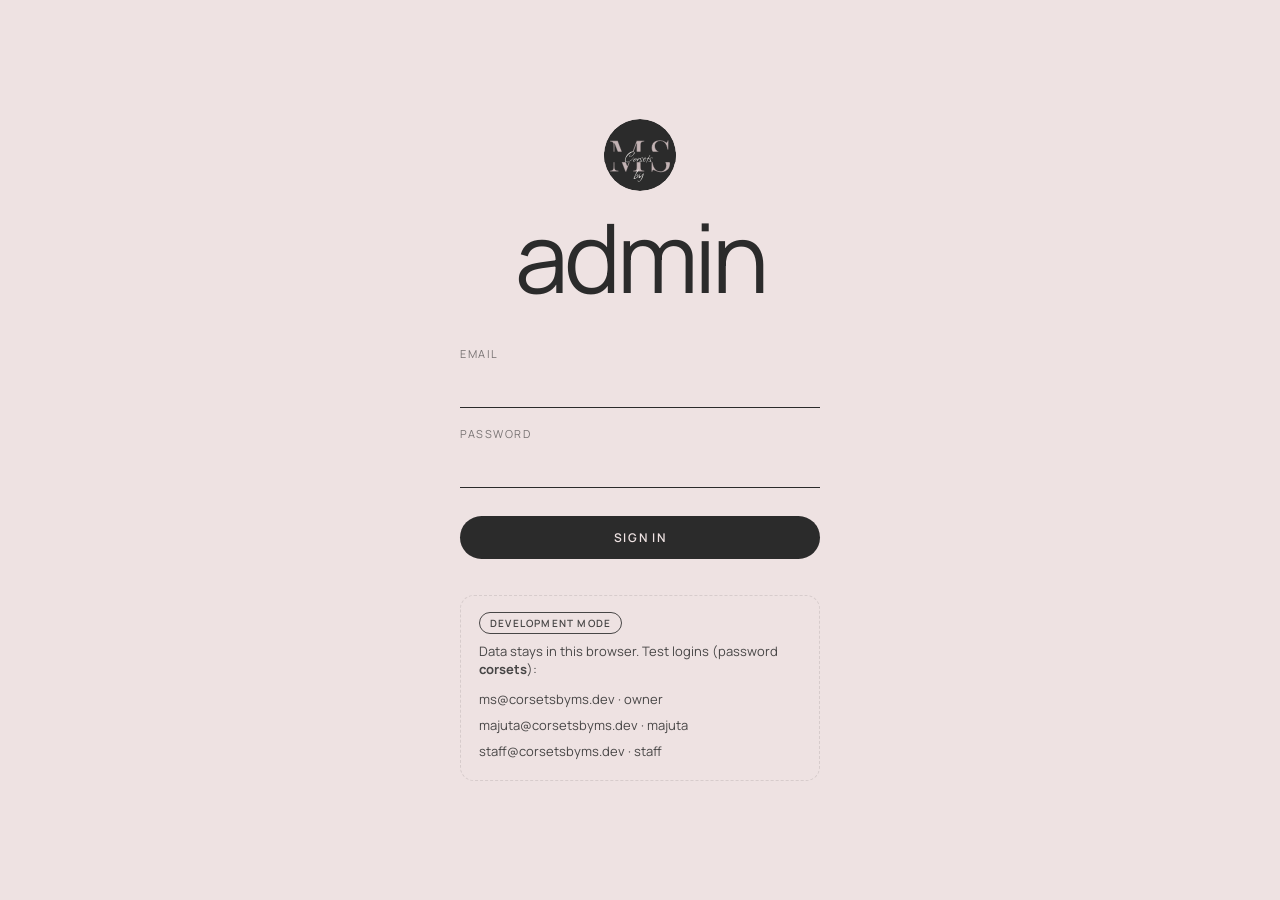
==== admin.html @ 50a680c8 "third commit" ====
<!DOCTYPE html>
<html lang="en">
<head>
  <meta charset="utf-8">
  <meta name="viewport" content="width=device-width, initial-scale=1">
  <!-- keeps search engines from listing the admin page -->
  <meta name="robots" content="noindex, nofollow">
  <title>Admin | Corsets by MS</title>
  <link rel="preload" href="fonts/manrope.woff2" as="font" type="font/woff2" crossorigin>
  <!-- admin.css holds the whole look of the dashboard (it borrows the fonts from style.css) -->
  <link rel="stylesheet" href="admin.css">
</head>
<body>

  <!-- =====================================================
       THE CORSETS BY MS ADMIN DASHBOARD
       Everything here is driven by admin.js, which talks to data.js (the data layer).
       Right now it runs in "browser mode": data stays in this browser and the logins are for testing.
       ===================================================== -->

  <!-- THE SIGN-IN SCREEN -->
  <main class="login" id="login">
    <img class="login-logo" src="images/logo-mini.svg" alt="Corsets by MS">
    <h1 class="login-title"><span class="w"><span>admin</span></span></h1>
    <form class="login-form" id="login-form">
      <label class="field"><span>Email</span><input type="email" name="email" autocomplete="username" required></label>
      <label class="field"><span>Password</span><input type="password" name="password" autocomplete="current-password" required></label>
      <p class="login-error" id="login-error" hidden></p>
      <button type="submit" class="pill">Sign in</button>
    </form>
    <!-- shown only in browser mode: the test logins -->
    <div class="dev-box" id="dev-box">
      <p class="dev-pill">Development mode</p>
      <p>Data stays in this browser. Test logins (password <b>corsets</b>):</p>
      <ul id="dev-users"></ul>
    </div>
  </main>

  <!-- THE DASHBOARD (shown once signed in) -->
  <div class="app" id="app" hidden>
    <header class="top">
      <a href="index.html" class="top-logo" aria-label="Corsets by MS homepage"><img src="images/logo-mini.svg" alt=""></a>
      <div class="top-mid">
        <span class="top-title">Admin</span>
        <span class="dev-pill" id="mode-pill">Development mode</span>
      </div>
      <div class="top-end">
        <span class="who" id="who"></span>
        <a href="shop.html" target="_blank" rel="noopener" class="link">View shop</a>
        <button type="button" class="link" id="sign-out">Sign out</button>
      </div>
    </header>

    <!-- THE TABS: a line slides under the one you are on -->
    <nav class="tabs" id="tabs" role="tablist">
      <button type="button" data-tab="products" class="is-on">Products</button>
      <button type="button" data-tab="orders">Orders</button>
      <button type="button" data-tab="appointments">Appointments</button>
      <button type="button" data-tab="homepage">Homepage</button>
      <button type="button" data-tab="team" data-need="team">Team</button>
      <span class="tabs-line" aria-hidden="true"></span>
    </nav>

    <!-- PRODUCTS -->
    <section class="panel" data-panel="products">
      <div class="panel-head">
        <h2 class="panel-title">products</h2>
        <button type="button" class="pill" id="add-piece">+ Add piece</button>
      </div>
      <!-- the departments: Women, Men, Miscellaneous (with how many pieces each has) -->
      <div class="depts" id="depts"></div>
      <p class="hint">Use the arrows to change the order pieces appear in the Shop. Hidden pieces stay here but don't show in the Shop.</p>
      <div class="list" id="list"></div>
    </section>

    <!-- ORDERS, APPOINTMENTS, HOMEPAGE: coming in the next phases -->
    <section class="panel" data-panel="orders" hidden>
      <h2 class="panel-title">orders</h2>
      <p class="soon">Coming in Phase 2: every "Order on WhatsApp" from the bag will land here, with the customer, pieces, sizes and total, and a status you can update.</p>
    </section>
    <section class="panel" data-panel="appointments" hidden>
      <h2 class="panel-title">appointments</h2>
      <p class="soon">Coming in Phase 2: every booking from the appointments panel will land here, with a status you can update.</p>
    </section>
    <section class="panel" data-panel="homepage" hidden>
      <h2 class="panel-title">homepage</h2>
      <p class="soon">Coming in Phase 3: change the carousel pictures, titles and article text.</p>
    </section>

    <!-- TEAM (owner and Majuta only) -->
    <section class="panel" data-panel="team" hidden>
      <h2 class="panel-title">team</h2>
      <div class="list" id="team"></div>
      <p class="hint">In development mode these are the test logins. Once the site is connected to Supabase, MS will invite real team members by email here.</p>
      <!-- BACKUP: carry the data to another browser, or into Supabase later -->
      <div class="tools">
        <h3>Backup</h3>
        <p class="hint">Data in development mode lives only in this browser. Download a backup to move it to another browser, or to load it into the live system later.</p>
        <button type="button" class="pill ghost" id="dl-backup">Download backup</button>
        <label class="pill ghost"><input type="file" accept="application/json" id="up-backup" hidden>Load backup</label>
        <button type="button" class="pill ghost danger" id="reset">Reset to starting pieces</button>
      </div>
    </section>
  </div>

  <!-- THE PIECE EDITOR: a charcoal panel that slides in from the right (like the bag) -->
  <div class="editor" id="editor" aria-hidden="true">
    <div class="editor-shade" data-close></div>
    <form class="editor-panel" id="editor-form" novalidate>
      <div class="editor-head">
        <h2 class="editor-title" id="editor-title">new piece</h2>
        <button type="button" class="link" data-close>Close</button>
      </div>
      <!-- the photo: shown as an oval, like in the Shop -->
      <div class="photo">
        <label class="photo-oval" id="photo-drop">
          <img id="photo-img" alt="" hidden>
          <span class="photo-empty" id="photo-empty">Drop a photo here<br>or tap to choose</span>
          <input type="file" accept="image/*" id="photo-input" hidden>
        </label>
        <p class="hint">Tall photos work best (3 wide by 4 high). They're shrunk automatically.</p>
      </div>
      <label class="field"><span>Name*</span><input name="name" required placeholder="e.g. Heritage Corset"></label>
      <label class="field"><span>Price (R)*</span><input name="price" type="number" min="0" step="10" required placeholder="2450"></label>
      <label class="field"><span>Department</span><select name="dept" id="f-dept"></select></label>
      <label class="field"><span>Sizes</span><select name="sizes" id="f-sizes"></select></label>
      <label class="field"><span>Description</span><textarea name="desc" rows="4" placeholder="A sentence or two about the piece"></textarea></label>
      <label class="check"><input type="checkbox" name="visible" checked><span>Show in the Shop</span></label>
      <p class="form-error" id="form-error" hidden></p>
      <div class="editor-actions">
        <button type="submit" class="pill">Save</button>
        <button type="button" class="link danger" id="delete-piece" hidden>Delete piece</button>
      </div>
    </form>
  </div>

  <!-- small messages ("Saved", errors) appear here -->
  <div class="toast" id="toast" role="status" aria-live="polite"></div>

  <script src="data.js"></script>
  <script src="admin.js"></script>
</body>
</html>
---- admin.css ----
/* =====================================================
   THE ADMIN DASHBOARD'S LOOK (admin.html)
   The same brand as the site: blush page, charcoal panels, Manrope, ovals, and the
   same slow-fast-slow movement. Change the colours here to restyle the whole dashboard.
   ===================================================== */
@font-face { font-family: "Manrope"; src: url("fonts/manrope.woff2") format("woff2"); font-weight: 200 800; font-display: swap; }
:root {
  --bg: #eee2e2;            /* the page: pale blush */
  --pink: #c4b4b5;          /* the logo's dusty pink */
  --ink: #2b2b2b;           /* the logo's charcoal: text, buttons, panels */
  --cream: #eee2e2;         /* text on charcoal */
  --rule: rgba(43, 43, 43, 0.14);
  --ease: cubic-bezier(0.87, 0, 0.13, 1);
  --font: "Manrope", "Helvetica Neue", Helvetica, Arial, sans-serif;
}
* { box-sizing: border-box; }
html, body { margin: 0; background: var(--bg); color: var(--ink); font-family: var(--font); }
button, input, select, textarea { font: inherit; color: inherit; }
[hidden] { display: none !important; }

/* shared pieces: pill buttons, quiet links, form fields */
.pill {
  box-sizing: border-box;   /* keeps the full-width buttons the same width as the fields */
  all: unset; box-sizing: border-box; cursor: pointer; display: inline-block; padding: 13px 26px; border-radius: 999px; background: var(--ink); color: var(--cream);
  font-size: 12px; font-weight: 600; letter-spacing: 0.14em; text-transform: uppercase; text-align: center; transition: opacity 0.2s ease;
}
.pill:hover, .pill:focus-visible { opacity: 0.85; }
.pill.ghost { background: transparent; color: var(--ink); border: 1px solid var(--ink); }
.pill.ghost:hover { background: var(--ink); color: var(--cream); opacity: 1; }
.pill.danger { border-color: #9a3b3b; color: #9a3b3b; }
.pill.danger:hover { background: #9a3b3b; color: #fff; }
.link { all: unset; cursor: pointer; font-size: 11px; text-transform: uppercase; letter-spacing: 0.14em; opacity: 0.75; }
.link:hover, .link:focus-visible { opacity: 1; }
.link.danger { color: #c97a7a; }
.field { display: block; margin: 0 0 18px; }
.field > span { display: block; font-size: 11px; text-transform: uppercase; letter-spacing: 0.14em; opacity: 0.6; margin-bottom: 6px; }
.field input, .field select, .field textarea {
  display: block; width: 100%; padding: 8px 0 10px; border: 0; border-bottom: 1px solid currentColor; background: transparent; outline: none; font-size: 16px; border-radius: 0;
}
.field textarea { resize: vertical; }
.field input:focus, .field select:focus, .field textarea:focus { border-bottom-width: 2px; padding-bottom: 9px; }
.hint { font-size: 12px; opacity: 0.6; margin: 0 0 18px; max-width: 60ch; line-height: 1.5; }
.dev-pill { display: inline-block; padding: 3px 10px; border: 1px solid currentColor; border-radius: 999px; font-size: 10px; font-weight: 600; letter-spacing: 0.12em; text-transform: uppercase; }

/* =====================================================
   THE SIGN-IN SCREEN: the logo, "admin" rising in, and the form
   ===================================================== */
.login { min-height: 100vh; display: flex; flex-direction: column; align-items: center; justify-content: center; padding: 40px 20px; }
.login-logo { width: 72px; height: 72px; margin-bottom: 18px; }
.login-title { margin: 0 0 34px; font-weight: 400; font-size: clamp(56px, 8vw, 96px); letter-spacing: -0.04em; line-height: 1; }
.w { display: inline-block; overflow: hidden; vertical-align: top; padding-bottom: 0.08em; }
.w > span { display: inline-block; animation: rise 1s var(--ease) 0.15s both; }
@keyframes rise { from { transform: translateY(110%); } }
.login-form { width: min(360px, 100%); animation: fadeUp 0.9s var(--ease) 0.35s both; }
.login-form .pill { width: 100%; margin-top: 10px; }
.login-error, .form-error { color: #9a3b3b; font-size: 13px; margin: 0 0 12px; }
.dev-box { margin-top: 36px; width: min(360px, 100%); padding: 16px 18px; border: 1px dashed var(--rule); border-radius: 14px; font-size: 13px; opacity: 0.85; animation: fadeUp 0.9s var(--ease) 0.5s both; }
.dev-box p { margin: 0 0 8px; }
.dev-box ul { margin: 0; padding: 0; list-style: none; }
.dev-box li { padding: 4px 0; cursor: pointer; }
.dev-box li:hover { text-decoration: underline; }
@keyframes fadeUp { from { opacity: 0; transform: translateY(16px); } }

/* =====================================================
   THE DASHBOARD
   ===================================================== */
.app { padding: 18px 24px 80px; max-width: 1200px; margin: 0 auto; animation: fadeUp 0.8s var(--ease) both; }
.top { display: grid; grid-template-columns: auto 1fr auto; align-items: center; gap: 20px; }
.top-logo img { width: 52px; height: 52px; display: block; }
.top-mid { display: flex; align-items: center; gap: 14px; }
.top-title { font-size: 12px; text-transform: uppercase; letter-spacing: 0.14em; }
.top-end { display: flex; align-items: center; gap: 22px; font-size: 13px; }
.who { opacity: 0.7; }

/* the tabs and their sliding line */
.tabs { position: relative; display: flex; gap: 30px; margin: 34px 0 30px; border-bottom: 1px solid var(--rule); padding-bottom: 12px; }
.tabs button { all: unset; cursor: pointer; font-size: 20px; letter-spacing: -0.01em; opacity: 0.45; transition: opacity 0.25s ease; }
.tabs button.is-on, .tabs button:hover { opacity: 1; }
.tabs-line { position: absolute; left: 0; bottom: -1px; height: 1px; width: 100px; background: var(--ink); transform-origin: left; transform: translateX(var(--x, 0)) scaleX(calc(var(--w, 0) / 100)); transition: transform 0.45s cubic-bezier(0.645, 0.045, 0.355, 1); }

.panel { animation: fadeUp 0.6s var(--ease) both; }
.panel-head { display: flex; justify-content: space-between; align-items: center; gap: 20px; margin-bottom: 18px; }
.panel-title { margin: 0; font-weight: 400; font-size: clamp(40px, 5vw, 64px); letter-spacing: -0.035em; line-height: 1; }
.soon { max-width: 52ch; font-size: 16px; line-height: 1.5; opacity: 0.75; margin-top: 18px; }

/* the departments under Products */
.depts { display: flex; gap: 10px; flex-wrap: wrap; margin-bottom: 14px; }
.depts button { all: unset; cursor: pointer; padding: 8px 16px; border: 1px solid var(--ink); border-radius: 999px; font-size: 13px; transition: background-color 0.25s ease, color 0.25s ease; }
.depts button.is-on { background: var(--ink); color: var(--cream); }
.depts button .n { opacity: 0.6; margin-left: 6px; }

/* THE LIST OF PIECES: one row each */
.list { border-top: 1px solid var(--rule); }
.row {
  display: grid; grid-template-columns: 56px 64px 1fr 120px 200px auto; gap: 18px; align-items: center;
  padding: 14px 0; border-bottom: 1px solid var(--rule); animation: fadeUp 0.5s var(--ease) both; animation-delay: calc(var(--r, 0) * 0.03s);
}
.row.is-hidden { opacity: 0.5; }
.row-move { display: flex; flex-direction: column; gap: 4px; }
.row-move button { all: unset; cursor: pointer; width: 26px; height: 22px; border: 1px solid var(--rule); border-radius: 6px; text-align: center; font-size: 11px; line-height: 22px; }
.row-move button:hover:not(:disabled) { border-color: var(--ink); }
.row-move button:disabled { opacity: 0.25; cursor: default; }
.row-img { width: 56px; aspect-ratio: 3 / 4; border-radius: 50%; overflow: hidden; background: rgba(43, 43, 43, 0.08); }
.row-img img { width: 100%; height: 100%; object-fit: cover; display: block; }
.row-name { font-size: 16px; }
.row-name small { display: block; font-size: 12px; opacity: 0.55; margin-top: 3px; }
.row-price { font-size: 15px; }
.row-sizes { font-size: 12px; opacity: 0.65; }
.row-actions { display: flex; gap: 18px; justify-content: flex-end; }
.badge { display: inline-block; margin-left: 8px; padding: 1px 8px; border-radius: 999px; background: var(--ink); color: var(--cream); font-size: 10px; letter-spacing: 0.1em; text-transform: uppercase; vertical-align: middle; }

/* TEAM rows */
.team-row { display: grid; grid-template-columns: 1fr 1fr auto; gap: 18px; padding: 14px 0; border-bottom: 1px solid var(--rule); font-size: 15px; }
.team-row .role { font-size: 11px; text-transform: uppercase; letter-spacing: 0.14em; opacity: 0.7; }
.tools { margin-top: 40px; }
.tools h3 { font-weight: 400; font-size: 24px; letter-spacing: -0.02em; margin: 0 0 8px; }
.tools .pill { margin: 0 10px 10px 0; }

/* =====================================================
   THE PIECE EDITOR: slides in from the right, like the bag in the Shop
   ===================================================== */
.editor { position: fixed; inset: 0; z-index: 50; visibility: hidden; pointer-events: none; }
html.editing .editor { visibility: visible; pointer-events: auto; }
html.editing { overflow: hidden; }
.editor-shade { position: absolute; inset: 0; background: rgba(28, 24, 25, 0.5); opacity: 0; transition: opacity 0.6s var(--ease); }
html.editing .editor-shade { opacity: 1; }
.editor-panel {
  position: absolute; top: 0; right: 0; bottom: 0; width: min(520px, 100%); overflow-y: auto; padding: 22px 30px 40px;
  background: var(--ink); color: var(--cream); transform: translateX(100%); transition: transform 0.85s var(--ease);
}
html.editing .editor-panel { transform: none; }
.editor-head { display: flex; justify-content: space-between; align-items: flex-start; margin-bottom: 18px; }
.editor-title { margin: 0; font-weight: 400; font-size: 46px; letter-spacing: -0.035em; line-height: 1; }
.editor .field select option { color: var(--ink); }
.photo { display: flex; gap: 18px; align-items: center; margin-bottom: 22px; }
.photo-oval {
  flex: 0 0 auto; width: 132px; aspect-ratio: 3 / 4; border-radius: 50%; overflow: hidden; cursor: pointer;
  border: 1px dashed rgba(238, 226, 226, 0.45); display: grid; place-items: center; text-align: center; transition: border-color 0.2s ease, background-color 0.2s ease;
}
.photo-oval:hover, .photo-oval.is-over { border-color: var(--cream); background: rgba(238, 226, 226, 0.06); }
.photo-oval img { width: 100%; height: 100%; object-fit: cover; display: block; }
.photo-empty { font-size: 11px; line-height: 1.5; opacity: 0.7; padding: 10px; }
.check { display: flex; align-items: center; gap: 12px; margin: 4px 0 24px; cursor: pointer; font-size: 14px; }
.check input { appearance: none; -webkit-appearance: none; margin: 0; width: 14px; height: 14px; border: 1px solid currentColor; display: grid; place-items: center; cursor: pointer; }
.check input::after { content: ""; width: 7px; height: 7px; background: currentColor; transform: scale(0); transition: transform 0.2s ease; }
.check input:checked::after { transform: scale(1); }
.editor-actions { display: flex; align-items: center; justify-content: space-between; gap: 20px; }
.editor .pill { background: var(--cream); color: var(--ink); min-width: 160px; }

/* small messages at the bottom ("Saved") */
.toast {
  position: fixed; left: 50%; bottom: 26px; z-index: 60; transform: translate(-50%, 20px); opacity: 0; pointer-events: none;
  padding: 12px 20px; border-radius: 999px; background: var(--ink); color: var(--cream); font-size: 13px; transition: opacity 0.3s ease, transform 0.45s var(--ease);
}
.toast.is-on { opacity: 1; transform: translate(-50%, 0); }

/* phones: rows stack into two lines */
@media (max-width: 760px) {
  .app { padding: 14px 16px 60px; }
  .top { grid-template-columns: auto 1fr; }
  .top-end { grid-column: 1 / -1; justify-content: space-between; }
  .tabs { gap: 18px; overflow-x: auto; }
  .tabs button { font-size: 16px; white-space: nowrap; }
  .row { grid-template-columns: 30px 52px 1fr; grid-template-areas: "move img name" "move img price" "move img actions"; row-gap: 4px; }
  .row-move { grid-area: move; } .row-img { grid-area: img; width: 52px; } .row-name { grid-area: name; }
  .row-price { grid-area: price; font-size: 13px; } .row-sizes { display: none; } .row-actions { grid-area: actions; justify-content: flex-start; }
  .editor-panel { padding: 18px 18px 30px; }
}
@media (prefers-reduced-motion: reduce) { *, *::before, *::after { animation: none !important; transition: none !important; } }
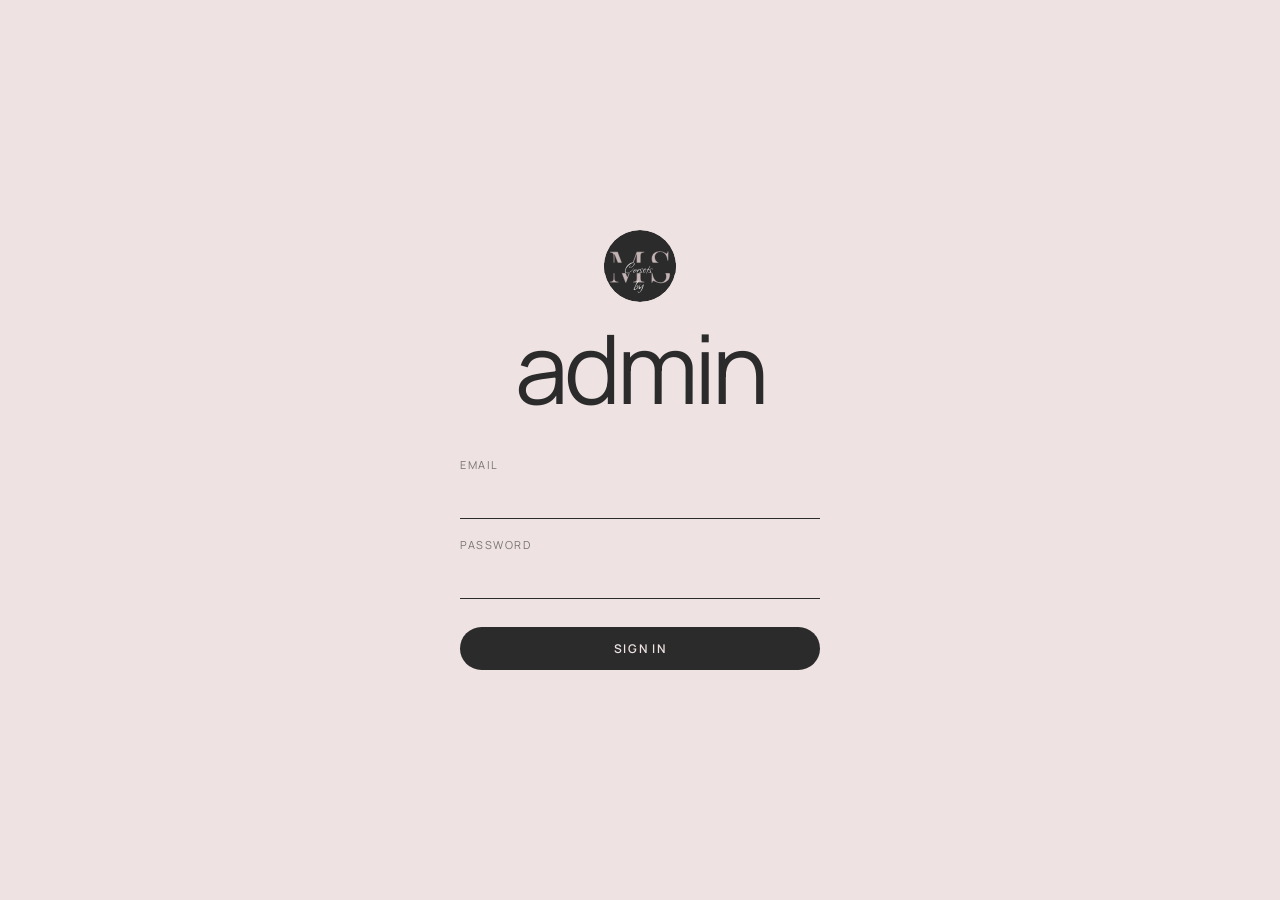
==== commit 4bd309cd: "commit 4" ====
--- a/admin.html
+++ b/admin.html
@@ -54,8 +54,8 @@
     <!-- THE TABS: a line slides under the one you are on -->
     <nav class="tabs" id="tabs" role="tablist">
       <button type="button" data-tab="products" class="is-on">Products</button>
-      <button type="button" data-tab="orders">Orders</button>
-      <button type="button" data-tab="appointments">Appointments</button>
+      <button type="button" data-tab="orders">Orders<span class="tab-n" id="n-orders"></span></button>
+      <button type="button" data-tab="appointments">Appointments<span class="tab-n" id="n-appts"></span></button>
       <button type="button" data-tab="homepage">Homepage</button>
       <button type="button" data-tab="team" data-need="team">Team</button>
       <span class="tabs-line" aria-hidden="true"></span>
@@ -73,29 +73,39 @@
       <div class="list" id="list"></div>
     </section>
 
-    <!-- ORDERS, APPOINTMENTS, HOMEPAGE: coming in the next phases -->
+    <!-- ORDERS: every "Order on WhatsApp" from the bag lands here. Tap an order to open it. -->
     <section class="panel" data-panel="orders" hidden>
-      <h2 class="panel-title">orders</h2>
-      <p class="soon">Coming in Phase 2: every "Order on WhatsApp" from the bag will land here, with the customer, pieces, sizes and total, and a status you can update.</p>
+      <div class="panel-head"><h2 class="panel-title">orders</h2></div>
+      <div class="depts" id="order-filters"></div>          <!-- filter by status, with counts -->
+      <div class="list" id="orders"></div>
     </section>
+
+    <!-- APPOINTMENTS: every booking from the appointments panel lands here. Tap one to open it. -->
     <section class="panel" data-panel="appointments" hidden>
-      <h2 class="panel-title">appointments</h2>
-      <p class="soon">Coming in Phase 2: every booking from the appointments panel will land here, with a status you can update.</p>
+      <div class="panel-head"><h2 class="panel-title">appointments</h2></div>
+      <div class="depts" id="appt-filters"></div>
+      <div class="list" id="appts"></div>
     </section>
+
+    <!-- HOMEPAGE: the carousel slides (the ovals on the homepage and the articles they open) -->
     <section class="panel" data-panel="homepage" hidden>
-      <h2 class="panel-title">homepage</h2>
-      <p class="soon">Coming in Phase 3: change the carousel pictures, titles and article text.</p>
+      <div class="panel-head">
+        <h2 class="panel-title">homepage</h2>
+        <button type="button" class="pill" id="add-slide">+ Add slide</button>
+      </div>
+      <p class="hint">These are the ovals that drift across the homepage. Use the arrows to change their order; the first one is the photo the opening animation grows into.</p>
+      <div class="list" id="slides"></div>
     </section>
 
     <!-- TEAM (owner and Majuta only) -->
     <section class="panel" data-panel="team" hidden>
       <h2 class="panel-title">team</h2>
       <div class="list" id="team"></div>
-      <p class="hint">In development mode these are the test logins. Once the site is connected to Supabase, MS will invite real team members by email here.</p>
+      <p class="hint">The people who can sign in to this dashboard.</p>
       <!-- BACKUP: carry the data to another browser, or into Supabase later -->
       <div class="tools">
         <h3>Backup</h3>
-        <p class="hint">Data in development mode lives only in this browser. Download a backup to move it to another browser, or to load it into the live system later.</p>
+        <p class="hint">Download a copy of all the pieces and photos, or load one back in.</p>
         <button type="button" class="pill ghost" id="dl-backup">Download backup</button>
         <label class="pill ghost"><input type="file" accept="application/json" id="up-backup" hidden>Load backup</label>
         <button type="button" class="pill ghost danger" id="reset">Reset to starting pieces</button>
@@ -134,6 +144,41 @@
     </form>
   </div>
 
+  <!-- THE SLIDE EDITOR: the same sliding panel, for a homepage slide and its article -->
+  <div class="editor" id="slide-editor" aria-hidden="true">
+    <div class="editor-shade" data-close></div>
+    <form class="editor-panel" id="slide-form" novalidate>
+      <div class="editor-head">
+        <h2 class="editor-title" id="slide-title">new slide</h2>
+        <button type="button" class="link" data-close>Close</button>
+      </div>
+      <div class="photo">
+        <label class="photo-oval" id="slide-drop">
+          <img id="slide-img" alt="" hidden>
+          <span class="photo-empty" id="slide-empty">Drop a photo here<br>or tap to choose</span>
+          <input type="file" accept="image/*" id="slide-input" hidden>
+        </label>
+        <p class="hint" id="slide-photo-hint">Tall photos work best (2 wide by 3 high).</p>
+      </div>
+      <label class="field"><span>Photo description</span><input name="alt" placeholder="e.g. A model in a red satin corset on a tree-lined street"></label>
+      <label class="field"><span>Title*</span><input name="title" required placeholder="One word above the oval, e.g. Bridal"></label>
+      <label class="field"><span>Article headline</span><input name="headline" placeholder="e.g. bridal in red"></label>
+      <div class="two">
+        <label class="field"><span>Caption 1 heading</span><input name="m1h" placeholder="Collection"></label>
+        <label class="field"><span>Caption 1 text</span><input name="m1t" placeholder="2026"></label>
+        <label class="field"><span>Caption 2 heading</span><input name="m2h" placeholder="Design"></label>
+        <label class="field"><span>Caption 2 text</span><input name="m2t" placeholder="Bridal &amp; ceremony"></label>
+      </div>
+      <label class="field"><span>Article text</span><textarea name="article" rows="8" placeholder="Write the article. Leave an empty line between paragraphs."></textarea></label>
+      <label class="check"><input type="checkbox" name="visible" checked><span>Show on the homepage</span></label>
+      <p class="form-error" id="slide-error" hidden></p>
+      <div class="editor-actions">
+        <button type="submit" class="pill">Save</button>
+        <button type="button" class="link danger" id="delete-slide" hidden>Delete slide</button>
+      </div>
+    </form>
+  </div>
+
   <!-- small messages ("Saved", errors) appear here -->
   <div class="toast" id="toast" role="status" aria-live="polite"></div>
 
--- a/admin.css
+++ b/admin.css
@@ -167,3 +167,64 @@
   .editor-panel { padding: 18px 18px 30px; }
 }
 @media (prefers-reduced-motion: reduce) { *, *::before, *::after { animation: none !important; transition: none !important; } }
+
+/* =====================================================
+   ORDERS AND APPOINTMENTS (the inboxes)
+   ===================================================== */
+/* the little count of NEW orders / bookings beside the tab name */
+.tab-n:not(:empty) { display: inline-grid; place-items: center; min-width: 18px; height: 18px; padding: 0 5px; margin-left: 6px; border-radius: 999px; background: var(--ink); color: var(--cream); font-size: 10px; font-weight: 700; vertical-align: 3px; }
+/* one row per order or booking; tap to open the details */
+.inbox-row { border-bottom: 1px solid var(--rule); animation: fadeUp 0.5s var(--ease) both; animation-delay: calc(var(--r, 0) * 0.03s); }
+.inbox-sum {
+  all: unset; box-sizing: border-box; cursor: pointer; display: grid; grid-template-columns: 90px 1.2fr 1.6fr 110px 130px 24px; gap: 16px; align-items: center;
+  width: 100%; padding: 16px 0;
+}
+.inbox-sum:focus-visible { outline: 1px solid var(--ink); outline-offset: 2px; }
+.inbox-sum .no { font-size: 13px; opacity: 0.6; }
+.inbox-sum .who { font-size: 16px; }
+.inbox-sum .who small { display: block; font-size: 12px; opacity: 0.55; margin-top: 2px; }
+.inbox-sum .what { font-size: 13px; opacity: 0.75; overflow: hidden; text-overflow: ellipsis; white-space: nowrap; }
+.inbox-sum .amt { font-size: 15px; }
+.inbox-sum .plus { font-size: 18px; text-align: center; transition: transform 0.4s var(--ease); }
+.inbox-row.is-open .plus { transform: rotate(45deg); }
+/* the status pill: its colour shows where it stands */
+.status { display: inline-block; padding: 4px 10px; border-radius: 999px; font-size: 10px; font-weight: 600; letter-spacing: 0.12em; text-transform: uppercase; border: 1px solid var(--ink); text-align: center; }
+.status.s-new { background: var(--ink); color: var(--cream); }
+.status.s-cancelled { opacity: 0.45; }
+.status.s-delivered, .status.s-done { border-style: dashed; }
+/* the details, opened under the row */
+.inbox-detail { display: grid; grid-template-rows: 0fr; transition: grid-template-rows 0.5s var(--ease); }
+.inbox-row.is-open .inbox-detail { grid-template-rows: 1fr; }
+.inbox-detail > div { overflow: hidden; }
+.inbox-body { display: grid; grid-template-columns: 1.4fr 1fr; gap: 30px; padding: 4px 0 26px 106px; }
+.items { list-style: none; margin: 0; padding: 0; }
+.items li { display: grid; grid-template-columns: 40px 1fr auto; gap: 14px; align-items: center; padding: 8px 0; border-top: 1px solid var(--rule); font-size: 14px; }
+.items li:first-child { border-top: 0; }
+.items .ov { width: 40px; aspect-ratio: 3 / 4; border-radius: 50%; overflow: hidden; background: rgba(43, 43, 43, 0.08); }
+.items .ov img { width: 100%; height: 100%; object-fit: cover; display: block; }
+.items small { display: block; opacity: 0.55; font-size: 12px; }
+.answers { margin: 0; display: grid; grid-template-columns: 140px 1fr; gap: 8px 16px; font-size: 14px; }
+.answers dt { opacity: 0.55; font-size: 12px; text-transform: uppercase; letter-spacing: 0.1em; padding-top: 2px; }
+.answers dd { margin: 0; white-space: pre-line; }
+.side h4 { margin: 0 0 10px; font-weight: 400; font-size: 12px; text-transform: uppercase; letter-spacing: 0.14em; opacity: 0.6; }
+.side .field select { font-size: 15px; }
+.side .contact { display: flex; flex-wrap: wrap; gap: 10px; margin: 0 0 18px; }
+.side .contact a { text-decoration: none; }
+.side .total { font-size: 20px; margin: 10px 0 18px; }
+.empty { padding: 30px 0; font-size: 16px; opacity: 0.6; }
+@media (max-width: 760px) {
+  .inbox-sum { grid-template-columns: 1fr auto; grid-template-areas: "who status" "what amt"; row-gap: 6px; }
+  .inbox-sum .no, .inbox-sum .plus { display: none; }
+  .inbox-sum .who { grid-area: who; } .inbox-sum .what { grid-area: what; } .inbox-sum .amt { grid-area: amt; } .inbox-sum .st { grid-area: status; }
+  .inbox-body { grid-template-columns: 1fr; padding-left: 0; }
+}
+
+/* the slide editor: the two captions side by side */
+.two { display: grid; grid-template-columns: 1fr 1fr; gap: 0 18px; }
+/* homepage slides use the 2:3 oval of the carousel */
+#slides .row-img, #slide-drop { aspect-ratio: 2 / 3; }
+.row-tag { font-size: 10px; letter-spacing: 0.12em; text-transform: uppercase; opacity: 0.55; margin-left: 8px; }
+html.editing-slide { overflow: hidden; }
+html.editing-slide #slide-editor { visibility: visible; pointer-events: auto; }
+html.editing-slide #slide-editor .editor-shade { opacity: 1; }
+html.editing-slide #slide-editor .editor-panel { transform: none; }
